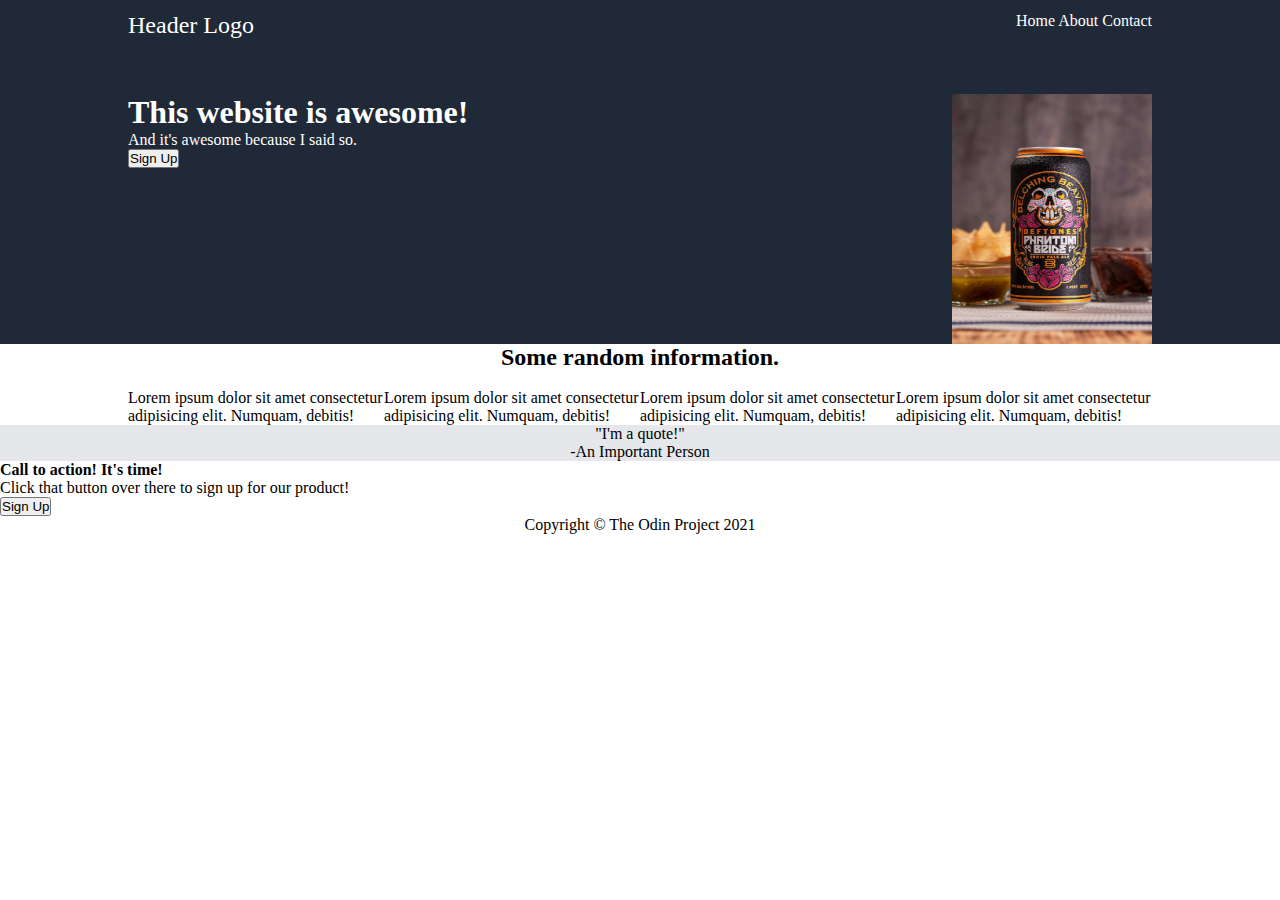
==== index.html @ 2afb71af "progress so far on my landing page project for Odin" ====
<!DOCTYPE html>
<html lang="en">
<head>
    <meta charset="UTF-8">
    <meta http-equiv="X-UA-Compatible" content="IE=edge">
    <meta name="viewport" content="width=device-width, initial-scale=1.0">
    <link rel="stylesheet" href="style.css">
    <title>Landing Page</title>
</head>
<body>

    <!-- Header -->
    <div class="header">
        <nav class="nav-container">
            <span class="header-logo">Header Logo</span>
            <div class="nav-item">
                <a href="nah.html" class="nav-link">Home</a>
                <a href="nah.html" class="nav-link">About</a>
                <a href="nah.html" class="nav-link">Contact</a>
            </div>
        </nav>
        <div class="hero-container">
            <div class="hero">
                <h1 class="heading-hero">This website is awesome!</h1>
                <p>And it's awesome because I said so.</p>
                <button>Sign Up</button>
            </div>
            <img src="img-hero.jpg" alt="A creepy creature creeping my way out of smoke." class="img-hero">
        </div>
    </div>

    <!-- Info Section -->
    <div class="info-container">
        <h2 class="info-title">Some random information.</h2>
        <div class="item-container">
            <div>
                <img src="" alt="">
                    <figcaption>Lorem ipsum dolor sit amet consectetur adipisicing elit. Numquam, debitis!</figcaption>
                </img>
            </div>
            <div>
                <img src="" alt="">
                    <figcaption>Lorem ipsum dolor sit amet consectetur adipisicing elit. Numquam, debitis!</figcaption>
                </img>
            </div>
            <div>
                <img src="" alt="">
                    <figcaption>Lorem ipsum dolor sit amet consectetur adipisicing elit. Numquam, debitis!</figcaption>
                </img>
            </div>
            <div>
                <img src="" alt="">
                    <figcaption>Lorem ipsum dolor sit amet consectetur adipisicing elit. Numquam, debitis!</figcaption>
                </img>
            </div>
        </div>
    </div>

    <!-- Quote Section -->
    <div class="quote-container">
    <p class="quote">"I'm a quote!"</p>
    <span>-An Important Person</span>
    </div>

    <!-- Call to Action Section -->
    <div class="cta-container">
        <h4>Call to action! It's time!</h4>
        <p>Click that button over there to sign up for our product!</p>
        <button>Sign Up</button>
    </div>

    <!-- Footer Section -->
    <footer class="footer">
        Copyright © The Odin Project 2021
    </footer>
</body>
</html>
---- style.css ----
/*
Colors: 
#1F2937
#F9FAF8
#E5E7EB
#3882F6
*/

* {
  margin: 0;
  padding: 0;
  box-sizing: border-box;
}

.header {
  background-color: #1f2937;
  color: white;
}

.header-logo {
  font-size: 24px;
}

.hero-container {
  background-color: #1f2937;
  display: flex;
  justify-content: space-between;
  margin: 0 10% 0 10%;
}

.nav-container {
  background-color: #1f2937;
  display: flex;
  justify-content: space-between;
  margin: 0 10% 55px 10%;
  padding-top: 12px;
}

.nav-link {
  text-decoration: none;
  color: white;
}

.nav-link:hover {
  color: greenyellow;
}

.hero {
  color: white;
}

.img-hero {
  width: 200px;
  height: 250px;
  align-self: flex-start;
}

.info-title {
  text-align: center;
}

.item-container {
  display: flex;
  margin: 0 10% 0 10%;
  justify-content: space-between;
}

.quote-container {
  background-color: #e5e7eb;
  text-align: center;
}

.footer {
  text-align: center;
}

.message {
  font-size: 150px;
  margin: auto;
  text-align: center;
}
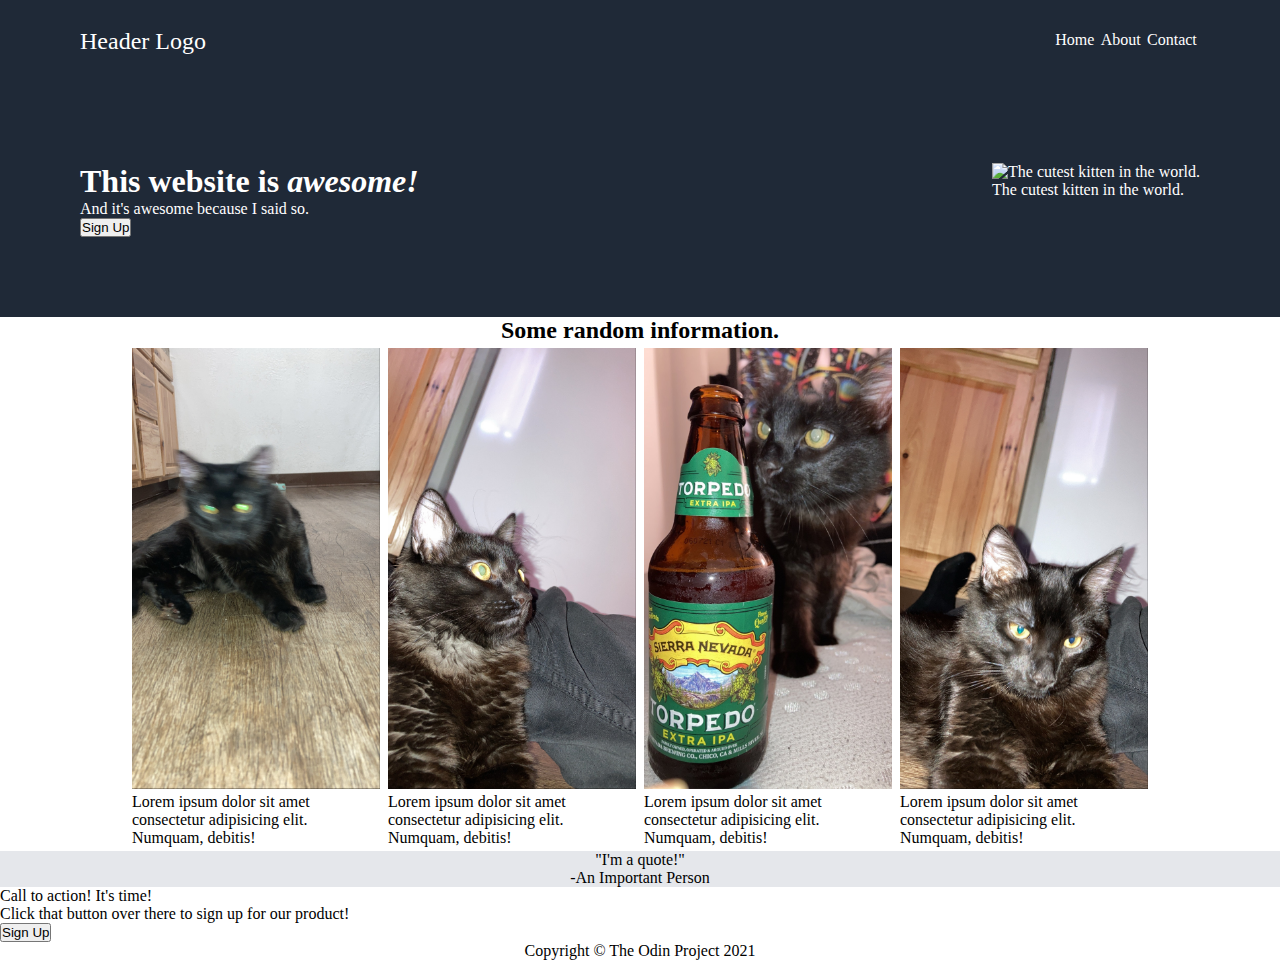
==== commit 11090349: "Added images and messed around with Flexbox some more." ====
--- a/index.html
+++ b/index.html
@@ -8,9 +8,10 @@
     <title>Landing Page</title>
 </head>
 <body>
-
+    <div class="container">
+    
     <!-- Header -->
-    <div class="header">
+    <header class="header">
         <nav class="nav-container">
             <span class="header-logo">Header Logo</span>
             <div class="nav-item">
@@ -21,57 +22,61 @@
         </nav>
         <div class="hero-container">
             <div class="hero">
-                <h1 class="heading-hero">This website is awesome!</h1>
+                <h1 class="header-heading">This website is <em>awesome!</em></h1>
                 <p>And it's awesome because I said so.</p>
                 <button>Sign Up</button>
             </div>
-            <img src="img-hero.jpg" alt="A creepy creature creeping my way out of smoke." class="img-hero">
+            <figure class="img-hero">
+                <img src="#" alt="The cutest kitten in the world.">
+                <figcaption>The cutest kitten in the world.</figcaption>
+            </figure>
+                
         </div>
-    </div>
+            
+        
+    </header>
 
     <!-- Info Section -->
-    <div class="info-container">
+    <section class="info-container">
         <h2 class="info-title">Some random information.</h2>
         <div class="item-container">
-            <div>
-                <img src="" alt="">
+            <figure class="item">
+                <img src="img/blurred-eyes.JPG" alt="">
                     <figcaption>Lorem ipsum dolor sit amet consectetur adipisicing elit. Numquam, debitis!</figcaption>
-                </img>
-            </div>
-            <div>
-                <img src="" alt="">
+            </figure>
+            <figure class="item">
+                <img src="img/eyes.JPG" alt="">
                     <figcaption>Lorem ipsum dolor sit amet consectetur adipisicing elit. Numquam, debitis!</figcaption>
-                </img>
-            </div>
-            <div>
-                <img src="" alt="">
+            </figure>
+            <figure class="item">
+                <img src="img/kitty-beer.JPG" alt="">
                     <figcaption>Lorem ipsum dolor sit amet consectetur adipisicing elit. Numquam, debitis!</figcaption>
-                </img>
-            </div>
-            <div>
-                <img src="" alt="">
+            </figure>
+            <figure class="item">
+                <img src="img/stoic.JPG" alt="">
                     <figcaption>Lorem ipsum dolor sit amet consectetur adipisicing elit. Numquam, debitis!</figcaption>
-                </img>
-            </div>
+            </figure>
         </div>
-    </div>
+    </section>
 
     <!-- Quote Section -->
-    <div class="quote-container">
+    <section class="quote-container">
     <p class="quote">"I'm a quote!"</p>
     <span>-An Important Person</span>
-    </div>
+    </section>
 
     <!-- Call to Action Section -->
-    <div class="cta-container">
-        <h4>Call to action! It's time!</h4>
+    <section class="cta-container">
+        <p>Call to action! It's time!</p>
         <p>Click that button over there to sign up for our product!</p>
         <button>Sign Up</button>
-    </div>
+    </section>
 
     <!-- Footer Section -->
     <footer class="footer">
-        Copyright © The Odin Project 2021
+        <p>Copyright &copy; The Odin Project 2021</p>
     </footer>
+
+    </div>
 </body>
 </html>--- a/style.css
+++ b/style.css
@@ -1,17 +1,24 @@
-/*
-Colors: 
-#1F2937
-#F9FAF8
-#E5E7EB
-#3882F6
-*/
-
 * {
   margin: 0;
   padding: 0;
   box-sizing: border-box;
 }
 
+html {
+  font-size: 100%;
+}
+
+img {
+  max-width: 100%;
+  height: auto;
+}
+
+.container {
+  display: flex;
+  flex-direction: column;
+}
+
+/* Header Section */
 .header {
   background-color: #1f2937;
   color: white;
@@ -21,28 +28,32 @@
   font-size: 24px;
 }
 
-.hero-container {
-  background-color: #1f2937;
-  display: flex;
-  justify-content: space-between;
-  margin: 0 10% 0 10%;
-}
-
 .nav-container {
   background-color: #1f2937;
   display: flex;
   justify-content: space-between;
-  margin: 0 10% 55px 10%;
-  padding-top: 12px;
+  padding: 1.75rem 5rem;
+}
+.nav-item {
+  display: flex;
+  justify-content: space-evenly;
 }
 
 .nav-link {
   text-decoration: none;
   color: white;
+  padding: 0.2rem;
 }
 
 .nav-link:hover {
   color: greenyellow;
+}
+
+.hero-container {
+  padding: 5rem;
+  display: flex;
+  justify-content: space-between;
+  align-content: center;
 }
 
 .hero {
@@ -50,9 +61,6 @@
 }
 
 .img-hero {
-  width: 200px;
-  height: 250px;
-  align-self: flex-start;
 }
 
 .info-title {
@@ -63,6 +71,10 @@
   display: flex;
   margin: 0 10% 0 10%;
   justify-content: space-between;
+}
+
+.item {
+  padding: 0.25rem;
 }
 
 .quote-container {
@@ -79,3 +91,15 @@
   margin: auto;
   text-align: center;
 }
+
+@media (max-width: 500px) {
+  .nav-item {
+    /* text-align: center; */
+    flex-direction: column;
+    align-self: flex-end;
+  }
+
+  /* .nav-container {
+    flex-wrap: wrap;
+  } */
+}
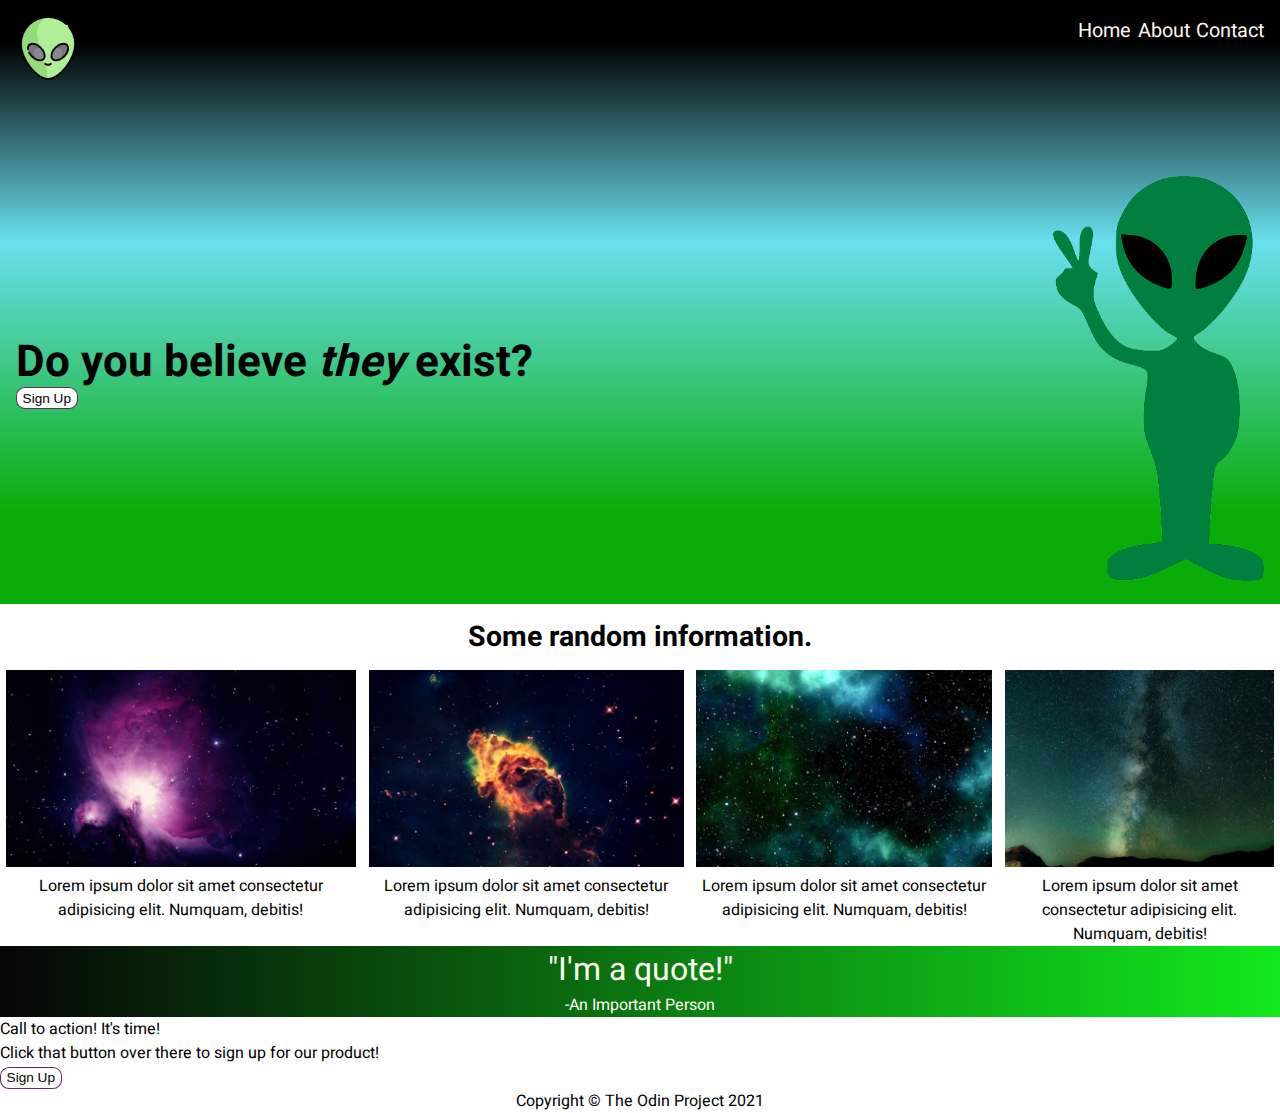
==== commit d6328464: "Added some responsiveness and flavor to the first half of the site" ====
--- a/index.html
+++ b/index.html
@@ -4,6 +4,9 @@
     <meta charset="UTF-8">
     <meta http-equiv="X-UA-Compatible" content="IE=edge">
     <meta name="viewport" content="width=device-width, initial-scale=1.0">
+    <link rel="preconnect" href="https://fonts.googleapis.com">
+    <link rel="preconnect" href="https://fonts.gstatic.com" crossorigin>
+    <link href="https://fonts.googleapis.com/css2?family=Heebo:wght@300;400;700&display=swap" rel="stylesheet"> 
     <link rel="stylesheet" href="style.css">
     <title>Landing Page</title>
 </head>
@@ -11,24 +14,23 @@
     <div class="container">
     
     <!-- Header -->
-    <header class="header">
-        <nav class="nav-container">
-            <span class="header-logo">Header Logo</span>
-            <div class="nav-item">
-                <a href="nah.html" class="nav-link">Home</a>
-                <a href="nah.html" class="nav-link">About</a>
-                <a href="nah.html" class="nav-link">Contact</a>
+    <header class="header-box">
+        <nav class="nav-box">
+            <img src="img/alien.png" alt="A very content alien." class="header-logo">
+            <div class="nav-items-box">
+                <a href="nah.html" class="nav-item">Home</a>
+                <a href="nah.html" class="nav-item">About</a>
+                <a href="nah.html" class="nav-item">Contact</a>
             </div>
         </nav>
-        <div class="hero-container">
+        <div class="hero-box">
             <div class="hero">
-                <h1 class="header-heading">This website is <em>awesome!</em></h1>
-                <p>And it's awesome because I said so.</p>
-                <button>Sign Up</button>
+                <h1 class="header-heading">Do you believe <em>they</em> exist?</h1>
+                <button class="sign-up">Sign Up</button>
             </div>
-            <figure class="img-hero">
-                <img src="#" alt="The cutest kitten in the world.">
-                <figcaption>The cutest kitten in the world.</figcaption>
+            <figure class="img-hero-box">
+                <img src="img/alien-g542993927_640.png" alt="The cutest alien in the world." class="img-hero">
+                <figcaption class="alien-caption">The cutest alien in world.</figcaption>
             </figure>
                 
         </div>
@@ -37,39 +39,39 @@
     </header>
 
     <!-- Info Section -->
-    <section class="info-container">
+    <section class="info-box">
         <h2 class="info-title">Some random information.</h2>
-        <div class="item-container">
+        <div class="item-box">
             <figure class="item">
-                <img src="img/blurred-eyes.JPG" alt="">
+                <img src="img/orion-nebula-gd356ca825_640.png" alt="">
                     <figcaption>Lorem ipsum dolor sit amet consectetur adipisicing elit. Numquam, debitis!</figcaption>
             </figure>
             <figure class="item">
-                <img src="img/eyes.JPG" alt="">
+                <img src="img/space-g02e68f32e_640.png" alt="">
                     <figcaption>Lorem ipsum dolor sit amet consectetur adipisicing elit. Numquam, debitis!</figcaption>
             </figure>
             <figure class="item">
-                <img src="img/kitty-beer.JPG" alt="">
+                <img src="img/stars-g3e332009b_640.png" alt="">
                     <figcaption>Lorem ipsum dolor sit amet consectetur adipisicing elit. Numquam, debitis!</figcaption>
             </figure>
             <figure class="item">
-                <img src="img/stoic.JPG" alt="">
+                <img src="img/stars-g2aeea155a_640.png" alt="">
                     <figcaption>Lorem ipsum dolor sit amet consectetur adipisicing elit. Numquam, debitis!</figcaption>
             </figure>
         </div>
     </section>
 
     <!-- Quote Section -->
-    <section class="quote-container">
+    <section class="quote-box">
     <p class="quote">"I'm a quote!"</p>
     <span>-An Important Person</span>
     </section>
 
     <!-- Call to Action Section -->
-    <section class="cta-container">
+    <section class="cta-box">
         <p>Call to action! It's time!</p>
         <p>Click that button over there to sign up for our product!</p>
-        <button>Sign Up</button>
+        <button class="sign-up">Sign Up</button>
     </section>
 
     <!-- Footer Section -->
--- a/style.css
+++ b/style.css
@@ -1,3 +1,167 @@
+* {
+  box-sizing: border-box;
+  margin: 0;
+  padding: 0;
+}
+
+html {
+  font-family: "Heebo", sans-serif;
+  font-size: 16px;
+}
+
+img {
+  max-width: 100%;
+}
+
+.container {
+  display: flex;
+  flex-direction: column;
+}
+
+/* Header Section */
+.header-box {
+  display: flex;
+  flex-direction: column;
+  background-image: linear-gradient(
+    to bottom,
+    rgb(0, 0, 0) 7%,
+    rgba(96, 221, 238, 0.938) 40%,
+    rgb(8, 173, 8) 85%
+  );
+}
+
+.nav-box {
+  display: flex;
+  justify-content: space-between;
+  margin: 1rem 1rem 5rem 1rem;
+}
+
+.header-logo {
+  max-width: 100%;
+  min-width: 0.5rem;
+}
+
+.nav-items-box {
+  display: flex;
+  gap: 0.4rem;
+}
+
+.nav-item {
+  text-decoration: none;
+  color: seashell;
+  font-size: 1.24rem;
+}
+
+.nav-item:visited {
+  color: seashell;
+}
+
+.nav-item:hover {
+  color: greenyellow;
+}
+
+.hero-box {
+  display: flex;
+  justify-content: space-between;
+  gap: 2.5rem;
+  align-items: center;
+}
+
+.hero {
+  margin: 1rem 1rem 2rem 1rem;
+  display: flex;
+  flex-direction: column;
+}
+
+.header-heading {
+  font-size: 2.75rem;
+  font-weight: 700;
+  line-height: 1.1;
+}
+
+.sign-up {
+  border: 1px solid rgba(100, 43, 97, 1);
+  border-radius: 15% / 40%;
+  padding: 0.15rem 0.35rem;
+  font-size: 0.85rem;
+  background-color: rgb(255, 255, 255);
+  transition-duration: 0.27s;
+  align-self: flex-start;
+}
+
+.sign-up:hover {
+  background-color: black;
+  color: ivory;
+  cursor: pointer;
+}
+
+.img-hero-box {
+  /* display: flex;
+  flex-direction: column; */
+  margin: 1rem 1rem;
+}
+
+.img-hero {
+  max-width: 20vw;
+  max-height: 45vh;
+}
+
+.alien-caption {
+  display: none;
+}
+
+.info-box {
+}
+
+.info-title {
+  text-align: center;
+  margin: 0.75rem auto;
+  font-size: 1.78rem;
+}
+
+.item-box {
+  display: flex;
+  gap: 0.77rem;
+  margin: 0 0.35rem;
+}
+
+.item {
+  text-align: center;
+  max-width: 100%;
+}
+
+.quote-box {
+  display: flex;
+  flex-direction: column;
+  background-image: linear-gradient(to right, rgb(5, 5, 5), rgb(17, 233, 28));
+  color: ivory;
+  text-align: center;
+}
+
+.quote {
+  font-size: 2rem;
+}
+
+.cta-box {
+}
+
+.footer {
+  margin: auto;
+}
+
+@media (max-width: 500px) {
+  .nav-items-box {
+    text-align: center;
+    flex-direction: column;
+    align-self: flex-end;
+  }
+
+  .nav-item {
+    font-size: 1rem;
+    line-height: 1;
+  }
+}
+/*
 * {
   margin: 0;
   padding: 0;
@@ -9,7 +173,7 @@
 }
 
 img {
-  max-width: 100%;
+  width: 100%;
   height: auto;
 }
 
@@ -19,8 +183,8 @@
 }
 
 /* Header Section */
-.header {
-  background-color: #1f2937;
+/* .header {
+  background: linear-gradient(rgb(153, 35, 65), rgb(55, 55, 55));
   color: white;
 }
 
@@ -28,8 +192,11 @@
   font-size: 24px;
 }
 
+.header-heading {
+  text-shadow: -2px 2px 3px greenyellow;
+}
+
 .nav-container {
-  background-color: #1f2937;
   display: flex;
   justify-content: space-between;
   padding: 1.75rem 5rem;
@@ -92,14 +259,4 @@
   text-align: center;
 }
 
-@media (max-width: 500px) {
-  .nav-item {
-    /* text-align: center; */
-    flex-direction: column;
-    align-self: flex-end;
-  }
-
-  /* .nav-container {
-    flex-wrap: wrap;
-  } */
-}
+ */
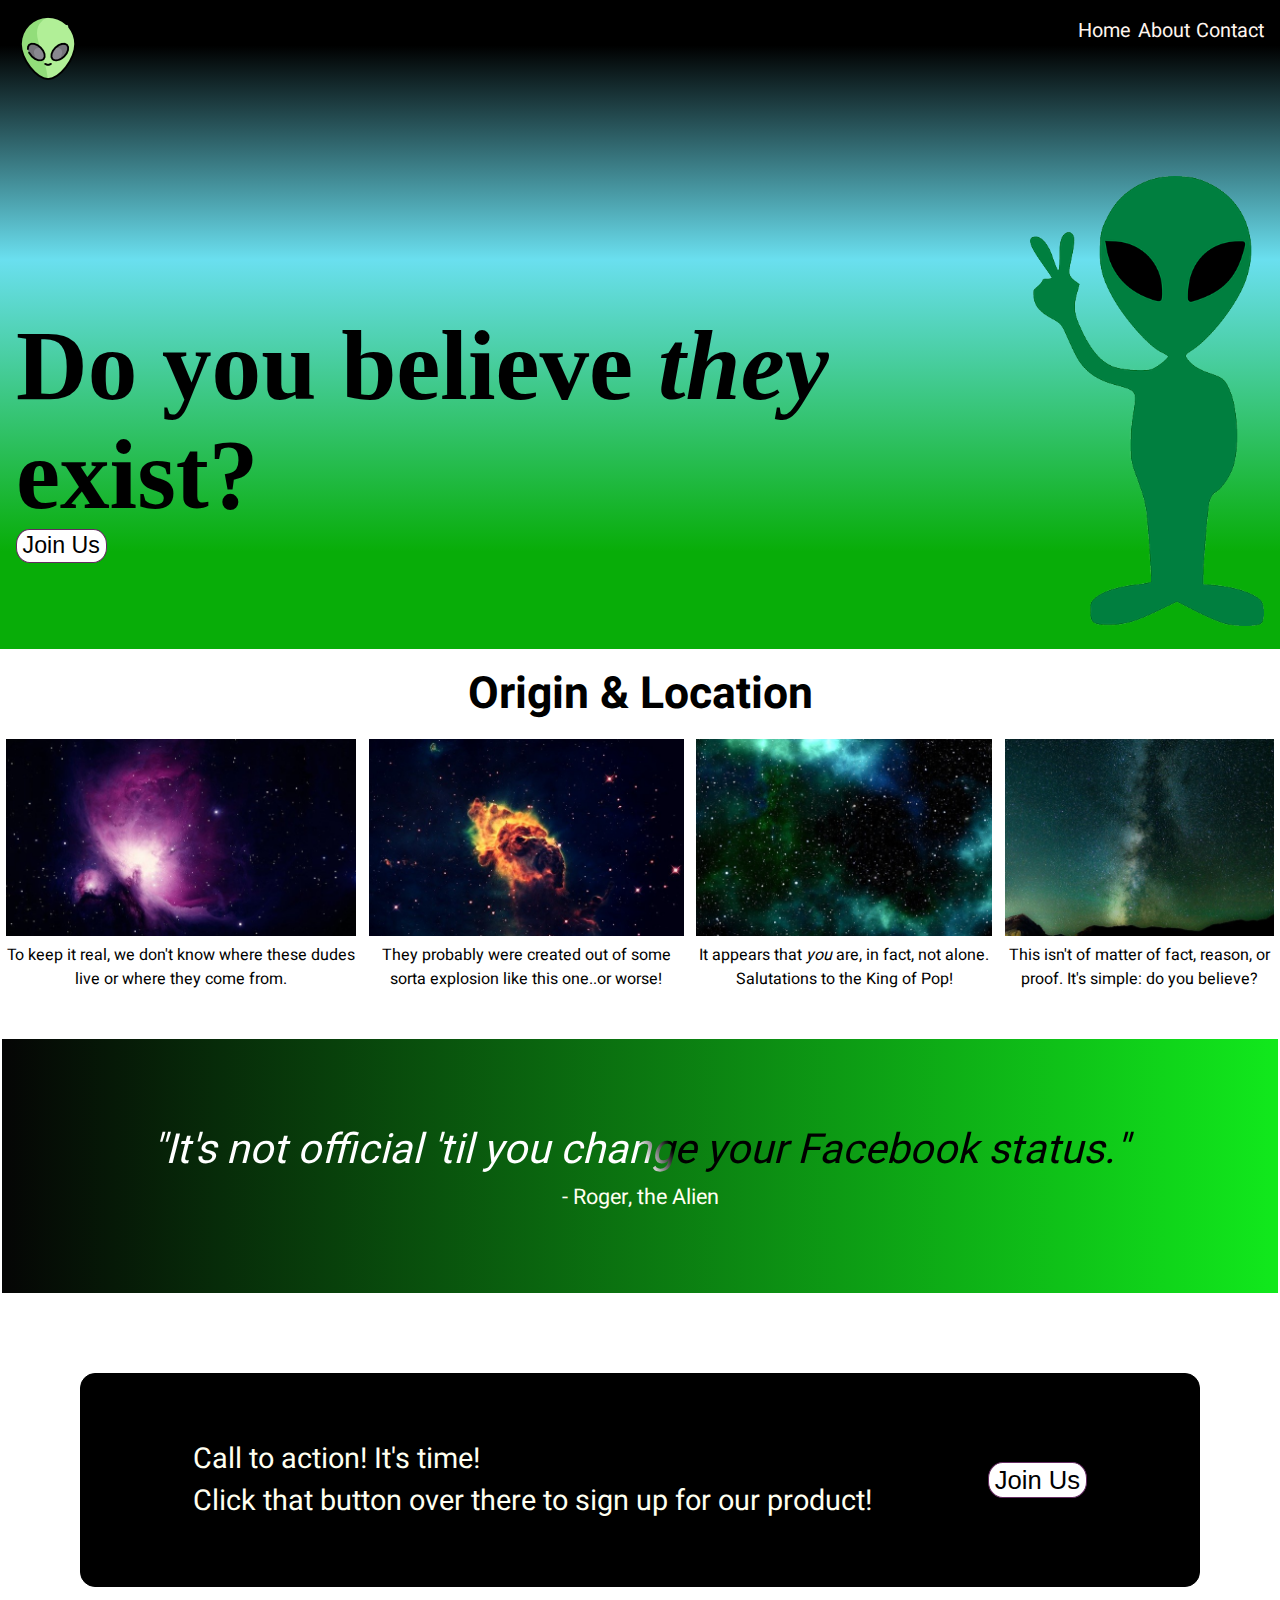
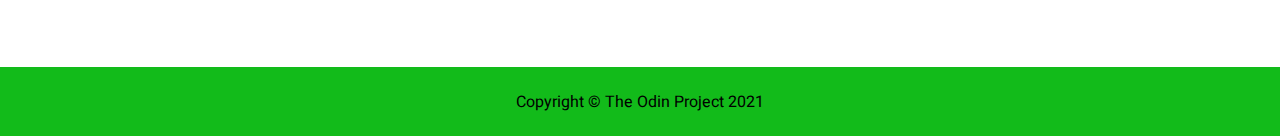
==== commit f6394745: "A more or less complete project that doesn't work 100% on mobile yet, but we will get there soon!" ====
--- a/index.html
+++ b/index.html
@@ -26,7 +26,7 @@
         <div class="hero-box">
             <div class="hero">
                 <h1 class="header-heading">Do you believe <em>they</em> exist?</h1>
-                <button class="sign-up">Sign Up</button>
+                <button class="sign-up">Join Us</button>
             </div>
             <figure class="img-hero-box">
                 <img src="img/alien-g542993927_640.png" alt="The cutest alien in the world." class="img-hero">
@@ -40,43 +40,50 @@
 
     <!-- Info Section -->
     <section class="info-box">
-        <h2 class="info-title">Some random information.</h2>
+        <h2 class="info-title">Origin & Location</h2>
         <div class="item-box">
             <figure class="item">
                 <img src="img/orion-nebula-gd356ca825_640.png" alt="">
-                    <figcaption>Lorem ipsum dolor sit amet consectetur adipisicing elit. Numquam, debitis!</figcaption>
+                    <figcaption>To keep it real, we don't know where these dudes live or where they come from.</figcaption>
             </figure>
             <figure class="item">
                 <img src="img/space-g02e68f32e_640.png" alt="">
-                    <figcaption>Lorem ipsum dolor sit amet consectetur adipisicing elit. Numquam, debitis!</figcaption>
+                    <figcaption>They probably were created out of some sorta explosion like this one..or worse!</figcaption>
             </figure>
             <figure class="item">
                 <img src="img/stars-g3e332009b_640.png" alt="">
-                    <figcaption>Lorem ipsum dolor sit amet consectetur adipisicing elit. Numquam, debitis!</figcaption>
+                    <figcaption>It appears that <em>you</em> are, in fact, not alone. Salutations to the King of Pop!</figcaption>
             </figure>
             <figure class="item">
                 <img src="img/stars-g2aeea155a_640.png" alt="">
-                    <figcaption>Lorem ipsum dolor sit amet consectetur adipisicing elit. Numquam, debitis!</figcaption>
+                    <figcaption>This isn't of matter of fact, reason, or proof. It's simple: do you believe?</figcaption>
             </figure>
         </div>
     </section>
 
     <!-- Quote Section -->
     <section class="quote-box">
-    <p class="quote">"I'm a quote!"</p>
-    <span>-An Important Person</span>
+    <blockquote class="quote gradient-text" cite="https://quotecatalog.com/communicator/roger-the-alien">"It's not official 'til you change your Facebook status."</blockquote>
+    <span class="quote-author">- Roger, the Alien</span>
     </section>
 
     <!-- Call to Action Section -->
     <section class="cta-box">
-        <p>Call to action! It's time!</p>
-        <p>Click that button over there to sign up for our product!</p>
-        <button class="sign-up">Sign Up</button>
+        <div class="cta-wrapper">
+            <div class="cta-left">
+                <p>Call to action! It's time!</p>
+                <p>Click that button over there to sign up for our product!</p>
+            </div>
+            <button class="sign-up cta-sign-up">Join Us</button>
+        </div>
     </section>
 
     <!-- Footer Section -->
     <footer class="footer">
-        <p>Copyright &copy; The Odin Project 2021</p>
+        <div class="footer-box">
+            <p>Copyright &copy; The Odin Project 2021</p>
+        </div>
+        
     </footer>
 
     </div>
--- a/style.css
+++ b/style.css
@@ -71,19 +71,23 @@
   margin: 1rem 1rem 2rem 1rem;
   display: flex;
   flex-direction: column;
+  justify-content: center;
+  padding-top: 5rem;
 }
 
 .header-heading {
-  font-size: 2.75rem;
+  font-size: 6.2rem;
   font-weight: 700;
   line-height: 1.1;
+  font-family: cursive;
+  /* display: flex; */
 }
 
 .sign-up {
   border: 1px solid rgba(100, 43, 97, 1);
-  border-radius: 15% / 40%;
+  border-radius: 15% / 45%;
   padding: 0.15rem 0.35rem;
-  font-size: 0.85rem;
+  font-size: 1.45rem;
   background-color: rgb(255, 255, 255);
   transition-duration: 0.27s;
   align-self: flex-start;
@@ -103,7 +107,7 @@
 
 .img-hero {
   max-width: 20vw;
-  max-height: 45vh;
+  max-height: 50vh;
 }
 
 .alien-caption {
@@ -111,12 +115,13 @@
 }
 
 .info-box {
+  margin-bottom: 3rem;
 }
 
 .info-title {
   text-align: center;
   margin: 0.75rem auto;
-  font-size: 1.78rem;
+  font-size: 2.78rem;
 }
 
 .item-box {
@@ -136,17 +141,61 @@
   background-image: linear-gradient(to right, rgb(5, 5, 5), rgb(17, 233, 28));
   color: ivory;
   text-align: center;
+  padding: 5rem 0 5rem 0;
+  margin: 0 0.1rem;
 }
 
 .quote {
-  font-size: 2rem;
+  font-size: 2.6rem;
+  font-style: italic;
+  padding: 0 2rem;
+}
+
+.gradient-text {
+  background-image: linear-gradient(
+    65deg,
+    rgb(255, 255, 255) 50%,
+    rgb(0, 0, 0) 52.5%
+  );
+  background-clip: text;
+  color: transparent;
+}
+.quote-author {
+  font-size: 1.35rem;
 }
 
 .cta-box {
+  margin: 5rem;
+}
+
+.cta-left {
+  font-size: 1.8rem;
+}
+
+.cta-wrapper {
+  display: flex;
+  justify-content: space-around;
+  gap: 1.2rem;
+  align-items: center;
+  background-color: rgb(0, 0, 0);
+  color: ivory;
+  padding: 4rem;
+  border: 1px solid black;
+  border-radius: 15px;
+}
+.cta-sign-up {
+  font-size: 1.6rem;
+  align-self: center;
 }
 
 .footer {
-  margin: auto;
+  background-color: rgb(18, 187, 26);
+  display: flex;
+  justify-content: center;
+}
+
+.footer-box {
+  padding: 1.4rem 0 1.4rem 0;
 }
 
 @media (max-width: 500px) {
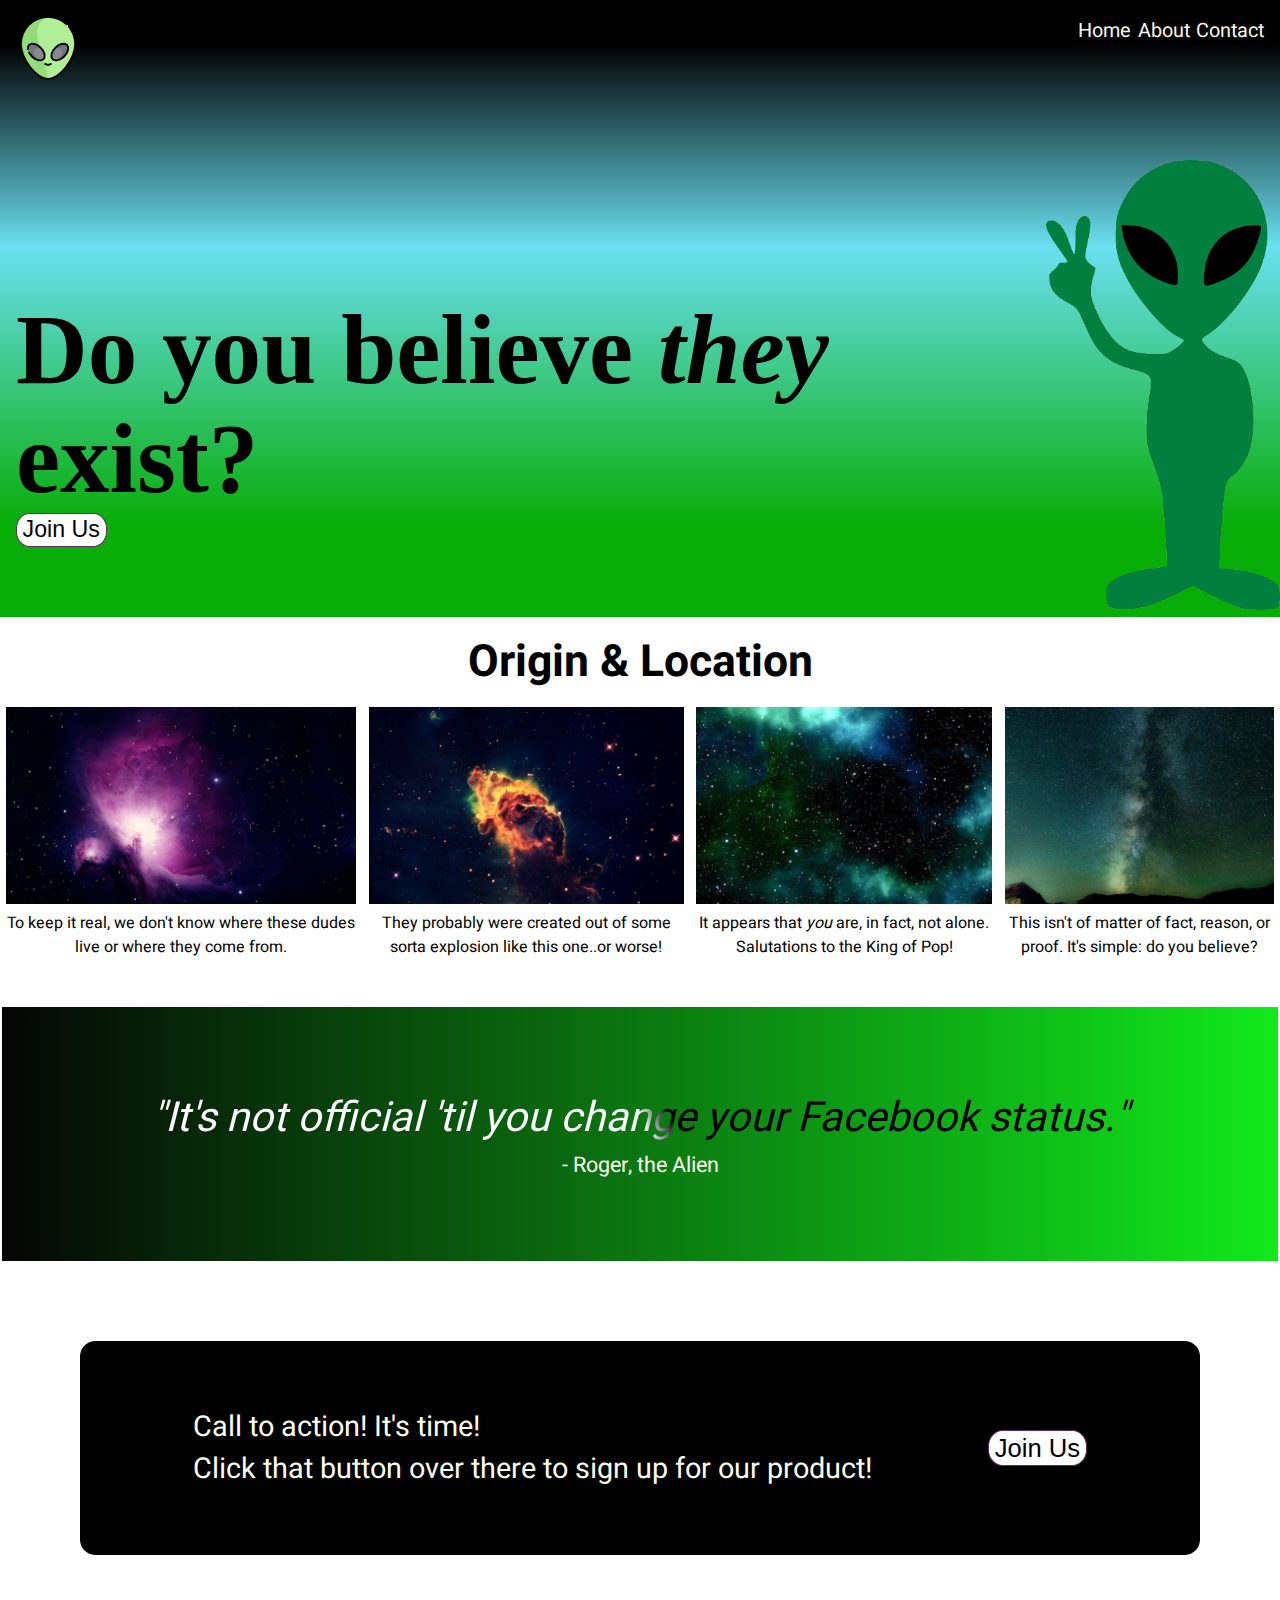
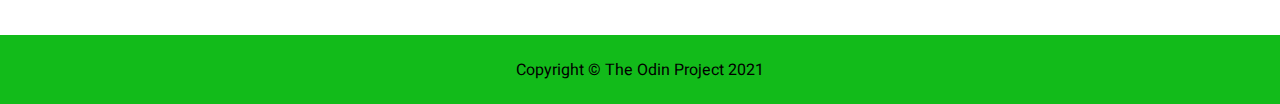
==== commit a39896f7: "Trying to change little parts of the CSS to make it work on my iPhone SE." ====
--- a/index.html
+++ b/index.html
@@ -30,7 +30,6 @@
             </div>
             <figure class="img-hero-box">
                 <img src="img/alien-g542993927_640.png" alt="The cutest alien in the world." class="img-hero">
-                <figcaption class="alien-caption">The cutest alien in world.</figcaption>
             </figure>
                 
         </div>
--- a/style.css
+++ b/style.css
@@ -18,7 +18,6 @@
   flex-direction: column;
 }
 
-/* Header Section */
 .header-box {
   display: flex;
   flex-direction: column;
@@ -63,7 +62,7 @@
 .hero-box {
   display: flex;
   justify-content: space-between;
-  gap: 2.5rem;
+  /* gap: 2rem; */
   align-items: center;
 }
 
@@ -80,7 +79,6 @@
   font-weight: 700;
   line-height: 1.1;
   font-family: cursive;
-  /* display: flex; */
 }
 
 .sign-up {
@@ -100,18 +98,13 @@
 }
 
 .img-hero-box {
-  /* display: flex;
-  flex-direction: column; */
-  margin: 1rem 1rem;
+  /* margin: 1rem 1rem; */
 }
 
 .img-hero {
   max-width: 20vw;
   max-height: 50vh;
-}
-
-.alien-caption {
-  display: none;
+  min-width: none;
 }
 
 .info-box {
@@ -210,102 +203,3 @@
     line-height: 1;
   }
 }
-/*
-* {
-  margin: 0;
-  padding: 0;
-  box-sizing: border-box;
-}
-
-html {
-  font-size: 100%;
-}
-
-img {
-  width: 100%;
-  height: auto;
-}
-
-.container {
-  display: flex;
-  flex-direction: column;
-}
-
-/* Header Section */
-/* .header {
-  background: linear-gradient(rgb(153, 35, 65), rgb(55, 55, 55));
-  color: white;
-}
-
-.header-logo {
-  font-size: 24px;
-}
-
-.header-heading {
-  text-shadow: -2px 2px 3px greenyellow;
-}
-
-.nav-container {
-  display: flex;
-  justify-content: space-between;
-  padding: 1.75rem 5rem;
-}
-.nav-item {
-  display: flex;
-  justify-content: space-evenly;
-}
-
-.nav-link {
-  text-decoration: none;
-  color: white;
-  padding: 0.2rem;
-}
-
-.nav-link:hover {
-  color: greenyellow;
-}
-
-.hero-container {
-  padding: 5rem;
-  display: flex;
-  justify-content: space-between;
-  align-content: center;
-}
-
-.hero {
-  color: white;
-}
-
-.img-hero {
-}
-
-.info-title {
-  text-align: center;
-}
-
-.item-container {
-  display: flex;
-  margin: 0 10% 0 10%;
-  justify-content: space-between;
-}
-
-.item {
-  padding: 0.25rem;
-}
-
-.quote-container {
-  background-color: #e5e7eb;
-  text-align: center;
-}
-
-.footer {
-  text-align: center;
-}
-
-.message {
-  font-size: 150px;
-  margin: auto;
-  text-align: center;
-}
-
- */
